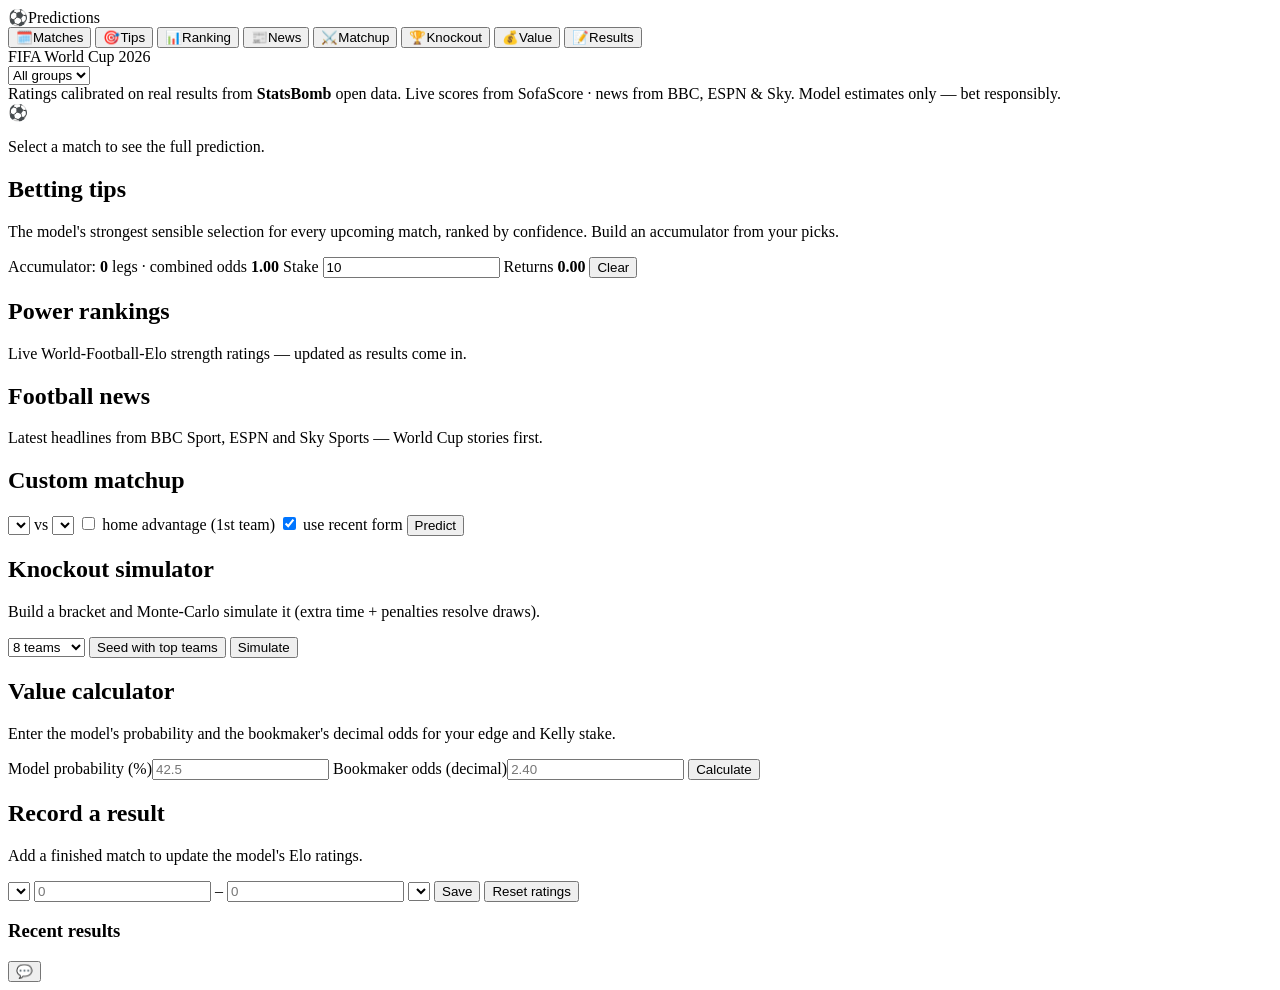
==== app/static/index.html @ 7a85ca37 "Calibrate ratings with StatsBomb open data and clean up the UI - New StatsBomb client (app/data/stat" ====
<!doctype html>
<html lang="en">
<head>
  <meta charset="utf-8" />
  <meta name="viewport" content="width=device-width, initial-scale=1" />
  <title>Predictions · World Cup</title>
  <link rel="stylesheet" href="/static/styles.css?v=8" />
</head>
<body>
  <div class="layout">
    <!-- Left icon rail (FotMob-style) -->
    <nav class="rail">
      <div class="rail-logo">⚽<span class="rail-name">Predictions</span></div>
      <button class="rail-item active" data-tab="matches"><span class="ico">🗓️</span><span>Matches</span></button>
      <button class="rail-item" data-tab="tips"><span class="ico">🎯</span><span>Tips</span></button>
      <button class="rail-item" data-tab="rankings"><span class="ico">📊</span><span>Ranking</span></button>
      <button class="rail-item" data-tab="news"><span class="ico">📰</span><span>News</span></button>
      <button class="rail-item" data-tab="matchup"><span class="ico">⚔️</span><span>Matchup</span></button>
      <button class="rail-item" data-tab="knockout"><span class="ico">🏆</span><span>Knockout</span></button>
      <button class="rail-item" data-tab="value"><span class="ico">💰</span><span>Value</span></button>
      <button class="rail-item" data-tab="results"><span class="ico">📝</span><span>Results</span></button>
      <div class="rail-spacer"></div>
      <button id="logout" class="rail-item" hidden><span class="ico">↩︎</span><span>Log out</span></button>
    </nav>

    <main class="content">
      <!-- MATCHES: list + detail -->
      <section id="tab-matches" class="panel active">
        <div class="col-list">
          <div class="list-head">
            <div class="title">FIFA World Cup 2026</div>
            <span id="source-badge" class="badge"></span>
          </div>
          <div class="filterbar">
            <select id="round-filter" class="pill-select"><option value="">All groups</option></select>
          </div>
          <div id="matchlist" class="matchlist"></div>
          <div class="datasrc">Ratings calibrated on real results from
            <b>StatsBomb</b> open data. Live scores from SofaScore · news from
            BBC, ESPN &amp; Sky. Model estimates only — bet responsibly.</div>
        </div>
        <aside class="col-detail">
          <div id="detail-pane" class="detail-pane">
            <div class="detail-empty">
              <div class="big-ball">⚽</div>
              <p>Select a match to see the full prediction.</p>
            </div>
          </div>
        </aside>
      </section>

      <!-- TIPS -->
      <section id="tab-tips" class="panel">
        <div class="pad">
          <h2 class="ph">Betting tips</h2>
          <p class="hint">The model's strongest sensible selection for every upcoming match, ranked by confidence. Build an accumulator from your picks.</p>
          <div id="bet-of-day"></div>
          <div class="acca-bar">
            <span>Accumulator: <b id="acca-count">0</b> legs · combined odds <b id="acca-odds">1.00</b></span>
            <label>Stake <input type="number" id="acca-stake" value="10" min="1" class="goals" /></label>
            <span>Returns <b id="acca-return">0.00</b></span>
            <button id="acca-clear" class="ghost">Clear</button>
          </div>
          <div id="tips-board" class="tips-board"></div>
        </div>
      </section>

      <!-- RANKINGS -->
      <section id="tab-rankings" class="panel">
        <div class="pad">
          <h2 class="ph">Power rankings</h2>
          <p class="hint">Live World-Football-Elo strength ratings — updated as results come in.</p>
          <div id="rankings" class="rankings"></div>
        </div>
      </section>

      <!-- NEWS -->
      <section id="tab-news" class="panel">
        <div class="pad">
          <h2 class="ph">Football news</h2>
          <p class="hint">Latest headlines from BBC Sport, ESPN and Sky Sports — World Cup stories first.</p>
          <div id="newslist" class="newslist"></div>
        </div>
      </section>

      <!-- MATCHUP -->
      <section id="tab-matchup" class="panel">
        <div class="pad">
          <h2 class="ph">Custom matchup</h2>
          <div class="picker">
            <select id="home-team" class="pill-select"></select>
            <span class="vs">vs</span>
            <select id="away-team" class="pill-select"></select>
            <label class="check"><input type="checkbox" id="home-adv" /> home advantage (1st team)</label>
            <label class="check"><input type="checkbox" id="use-form" checked /> use recent form</label>
            <button id="run-matchup">Predict</button>
          </div>
          <div id="matchup-result" class="inline-detail"></div>
        </div>
      </section>

      <!-- KNOCKOUT -->
      <section id="tab-knockout" class="panel">
        <div class="pad">
          <h2 class="ph">Knockout simulator</h2>
          <p class="hint">Build a bracket and Monte-Carlo simulate it (extra time + penalties resolve draws).</p>
          <div class="knockout-controls">
            <select id="bracket-size" class="pill-select">
              <option value="4">4 teams</option>
              <option value="8" selected>8 teams</option>
              <option value="16">16 teams</option>
            </select>
            <button id="seed-top" class="ghost">Seed with top teams</button>
            <button id="run-bracket">Simulate</button>
          </div>
          <div id="bracket-picks" class="bracket-picks"></div>
          <div id="bracket-result"></div>
        </div>
      </section>

      <!-- VALUE -->
      <section id="tab-value" class="panel">
        <div class="pad">
          <h2 class="ph">Value calculator</h2>
          <p class="hint">Enter the model's probability and the bookmaker's decimal odds for your edge and Kelly stake.</p>
          <div class="value-form">
            <label>Model probability (%)<input type="number" id="v-prob" step="0.1" placeholder="42.5" /></label>
            <label>Bookmaker odds (decimal)<input type="number" id="v-odds" step="0.01" placeholder="2.40" /></label>
            <button id="run-value">Calculate</button>
          </div>
          <div id="value-result"></div>
        </div>
      </section>

      <!-- RESULTS -->
      <section id="tab-results" class="panel">
        <div class="pad">
          <h2 class="ph">Record a result</h2>
          <p class="hint">Add a finished match to update the model's Elo ratings.</p>
          <div class="result-form">
            <select id="r-home" class="pill-select"></select>
            <input type="number" id="r-gh" min="0" class="goals" placeholder="0" />
            <span class="vs">–</span>
            <input type="number" id="r-ga" min="0" class="goals" placeholder="0" />
            <select id="r-away" class="pill-select"></select>
            <button id="run-result">Save</button>
            <button id="reset-ratings" class="ghost danger">Reset ratings</button>
          </div>
          <div id="result-feedback"></div>
          <h3 class="section-title">Recent results</h3>
          <div id="results-log" class="results-log"></div>
        </div>
      </section>
    </main>
  </div>

  <!-- AI helper (corner) -->
  <button id="chat-fab" title="Ask Predi AI">💬</button>
  <div id="chat-panel" hidden>
    <header class="chat-head">
      <span>🤖 Predi AI</span>
      <button id="chat-close" class="chat-x">×</button>
    </header>
    <div id="chat-msgs" class="chat-msgs"></div>
    <form id="chat-form" class="chat-form">
      <input id="chat-input" placeholder="Ask about a match or a bet…" autocomplete="off" />
      <button type="submit">↑</button>
    </form>
  </div>

  <script src="/static/app.js?v=8"></script>
</body>
</html>
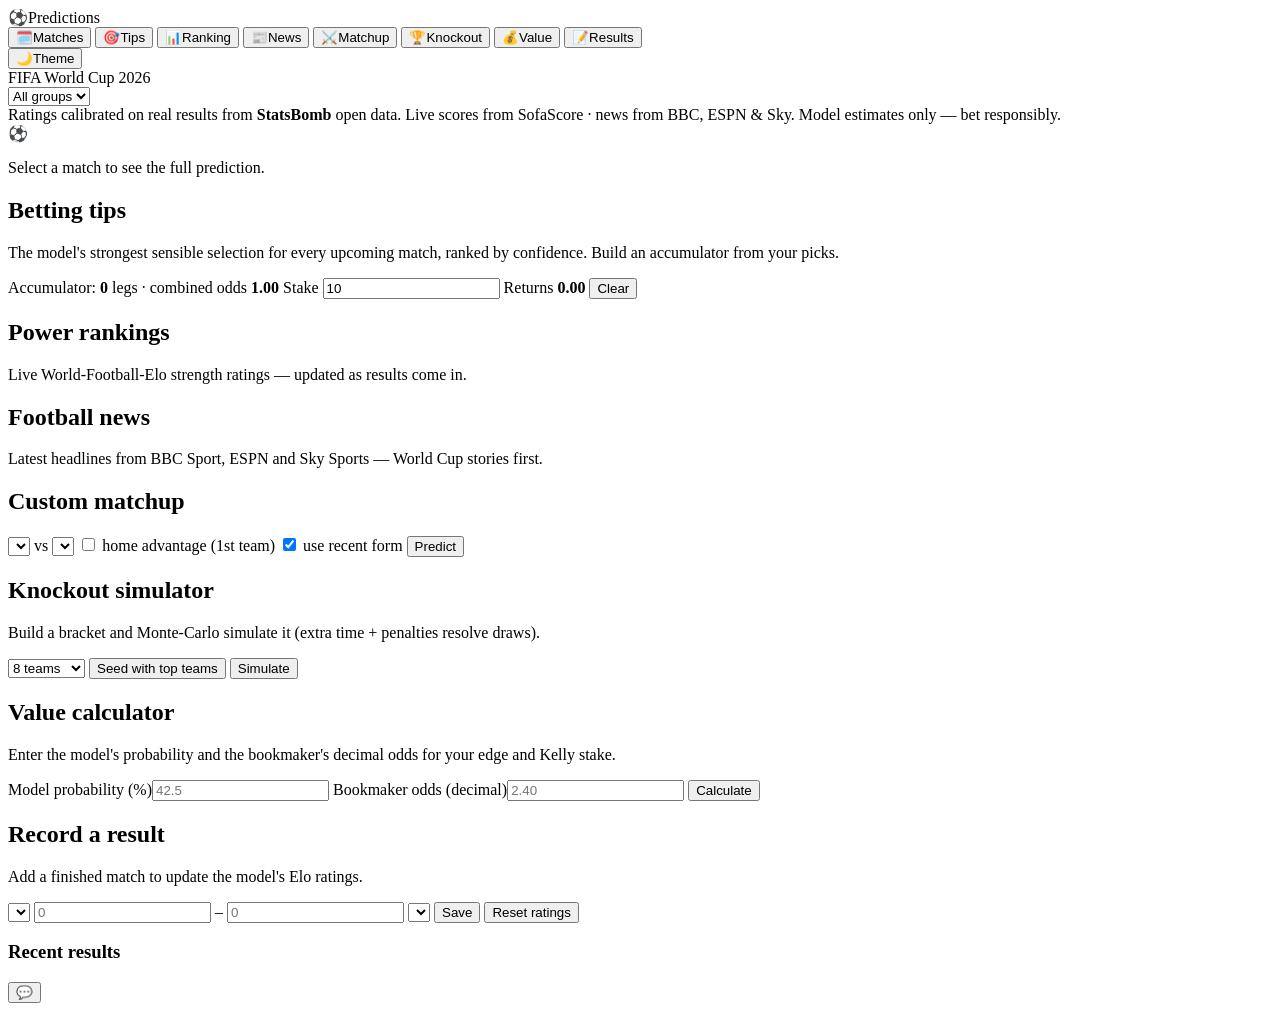
==== commit 792b242a: "Predi AI works without a key, live games, faster server, design polish - Predi AI now answers with N" ====
--- a/app/static/index.html
+++ b/app/static/index.html
@@ -4,7 +4,7 @@
   <meta charset="utf-8" />
   <meta name="viewport" content="width=device-width, initial-scale=1" />
   <title>Predictions · World Cup</title>
-  <link rel="stylesheet" href="/static/styles.css?v=8" />
+  <link rel="stylesheet" href="/static/styles.css?v=11" />
 </head>
 <body>
   <div class="layout">
@@ -20,6 +20,7 @@
       <button class="rail-item" data-tab="value"><span class="ico">💰</span><span>Value</span></button>
       <button class="rail-item" data-tab="results"><span class="ico">📝</span><span>Results</span></button>
       <div class="rail-spacer"></div>
+      <button id="theme-toggle" class="rail-item"><span class="ico">🌙</span><span>Theme</span></button>
       <button id="logout" class="rail-item" hidden><span class="ico">↩︎</span><span>Log out</span></button>
     </nav>
 
@@ -168,6 +169,6 @@
     </form>
   </div>
 
-  <script src="/static/app.js?v=8"></script>
+  <script src="/static/app.js?v=11"></script>
 </body>
 </html>
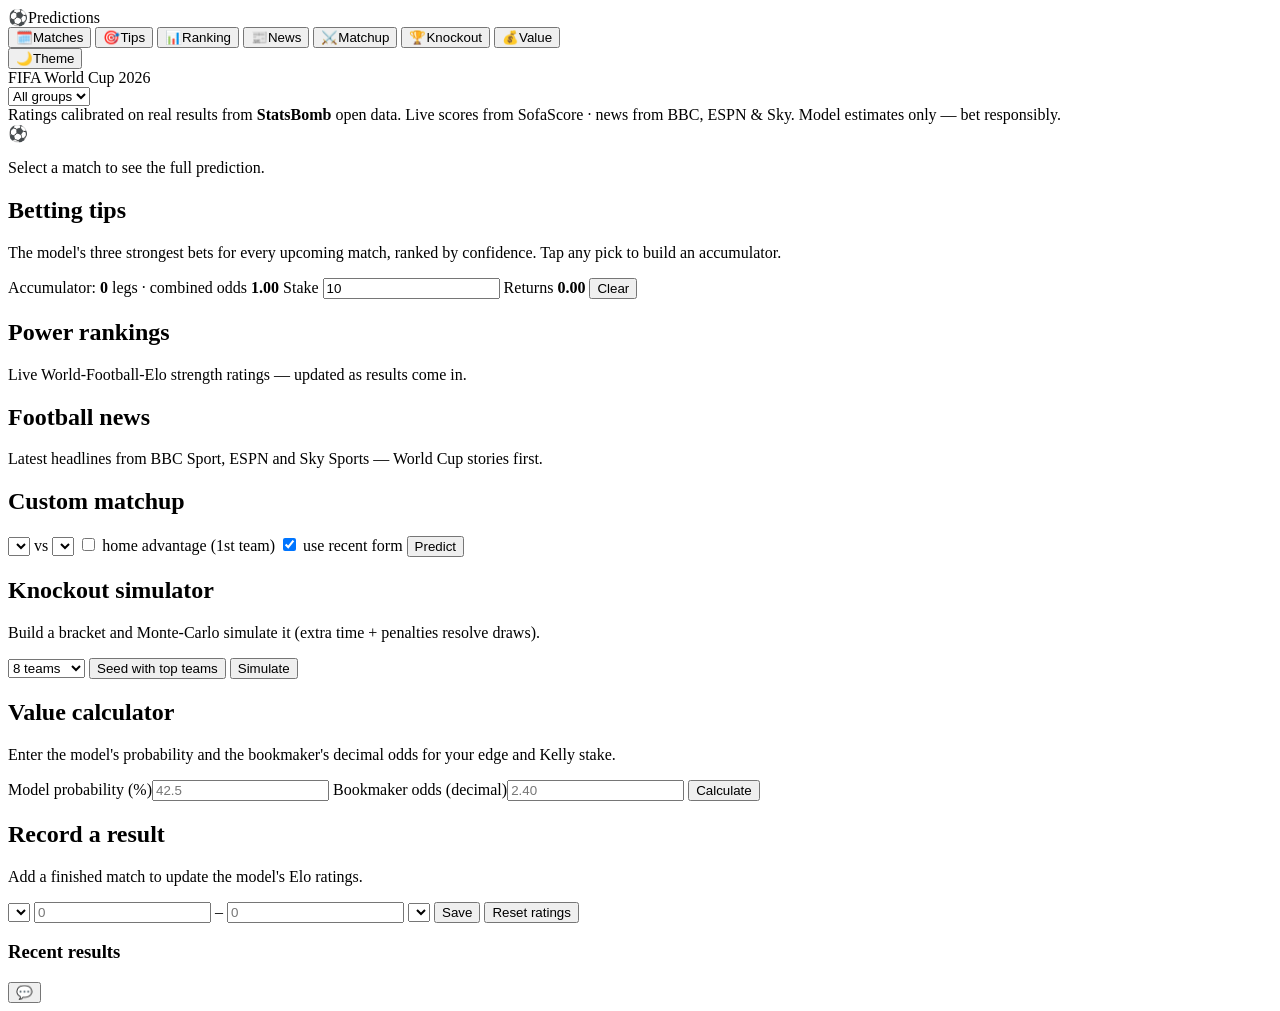
==== commit b3c0b3df: "Add Spain result, richer betting board, and declutter - Record Spain 0-0 Cape Verde (the shock draw)" ====
--- a/app/static/index.html
+++ b/app/static/index.html
@@ -4,7 +4,7 @@
   <meta charset="utf-8" />
   <meta name="viewport" content="width=device-width, initial-scale=1" />
   <title>Predictions · World Cup</title>
-  <link rel="stylesheet" href="/static/styles.css?v=11" />
+  <link rel="stylesheet" href="/static/styles.css?v=12" />
 </head>
 <body>
   <div class="layout">
@@ -18,7 +18,6 @@
       <button class="rail-item" data-tab="matchup"><span class="ico">⚔️</span><span>Matchup</span></button>
       <button class="rail-item" data-tab="knockout"><span class="ico">🏆</span><span>Knockout</span></button>
       <button class="rail-item" data-tab="value"><span class="ico">💰</span><span>Value</span></button>
-      <button class="rail-item" data-tab="results"><span class="ico">📝</span><span>Results</span></button>
       <div class="rail-spacer"></div>
       <button id="theme-toggle" class="rail-item"><span class="ico">🌙</span><span>Theme</span></button>
       <button id="logout" class="rail-item" hidden><span class="ico">↩︎</span><span>Log out</span></button>
@@ -54,7 +53,7 @@
       <section id="tab-tips" class="panel">
         <div class="pad">
           <h2 class="ph">Betting tips</h2>
-          <p class="hint">The model's strongest sensible selection for every upcoming match, ranked by confidence. Build an accumulator from your picks.</p>
+          <p class="hint">The model's three strongest bets for every upcoming match, ranked by confidence. Tap any pick to build an accumulator.</p>
           <div id="bet-of-day"></div>
           <div class="acca-bar">
             <span>Accumulator: <b id="acca-count">0</b> legs · combined odds <b id="acca-odds">1.00</b></span>
@@ -169,6 +168,6 @@
     </form>
   </div>
 
-  <script src="/static/app.js?v=11"></script>
+  <script src="/static/app.js?v=12"></script>
 </body>
 </html>
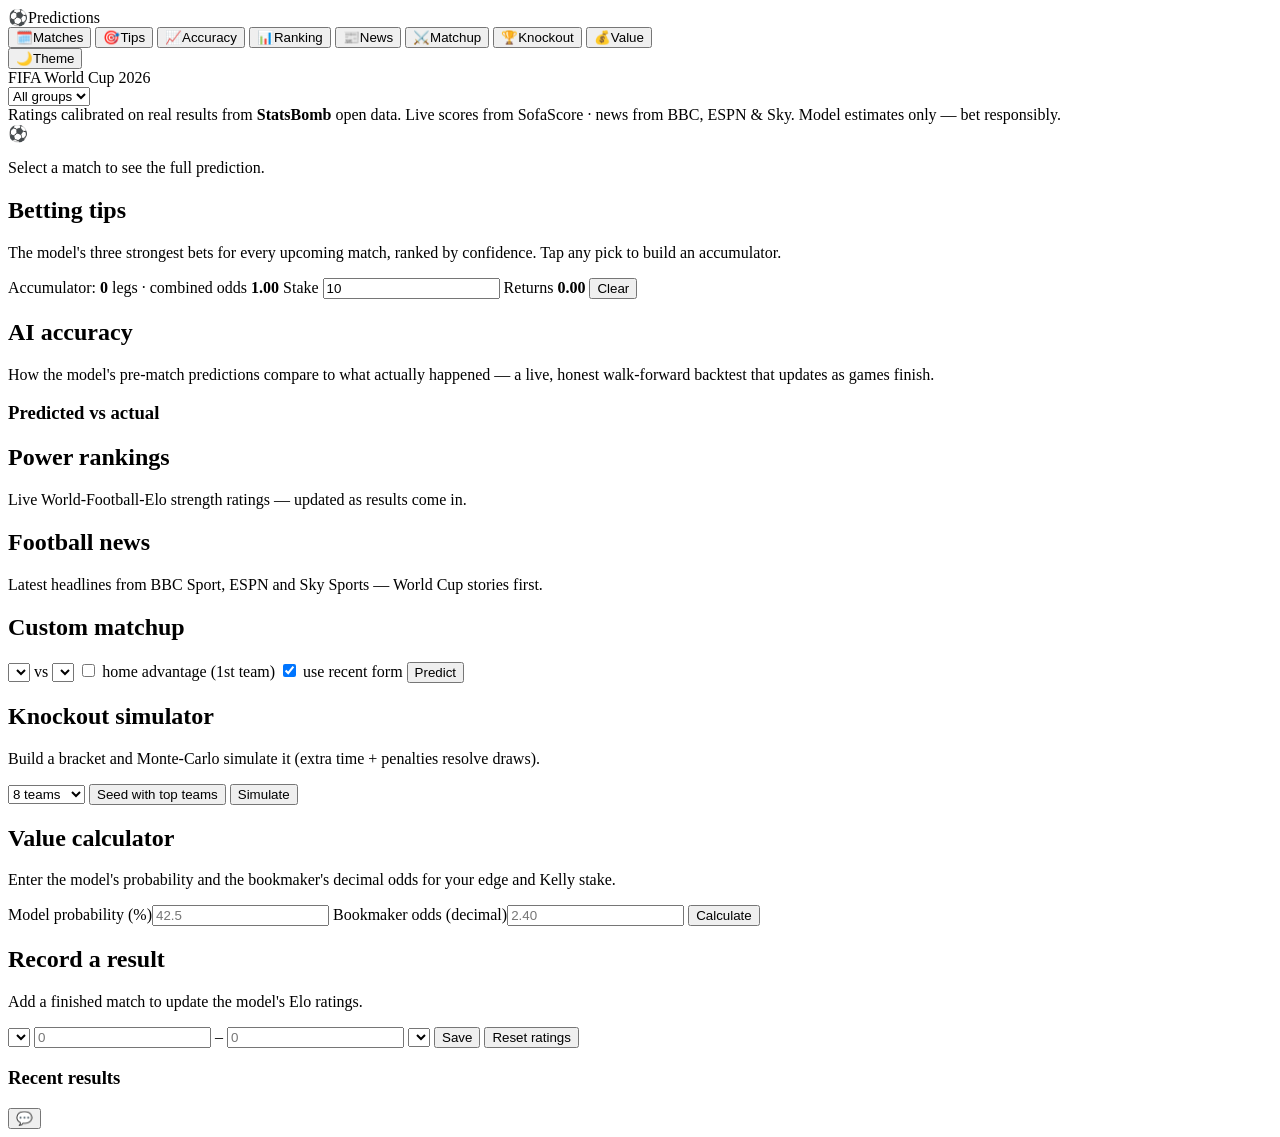
==== commit c1013453: "Add AI accuracy dashboard, kickoff countdown, mobile + premium polish - AI Accuracy tracker: honest " ====
--- a/app/static/index.html
+++ b/app/static/index.html
@@ -4,7 +4,7 @@
   <meta charset="utf-8" />
   <meta name="viewport" content="width=device-width, initial-scale=1" />
   <title>Predictions · World Cup</title>
-  <link rel="stylesheet" href="/static/styles.css?v=12" />
+  <link rel="stylesheet" href="/static/styles.css?v=14" />
 </head>
 <body>
   <div class="layout">
@@ -13,6 +13,7 @@
       <div class="rail-logo">⚽<span class="rail-name">Predictions</span></div>
       <button class="rail-item active" data-tab="matches"><span class="ico">🗓️</span><span>Matches</span></button>
       <button class="rail-item" data-tab="tips"><span class="ico">🎯</span><span>Tips</span></button>
+      <button class="rail-item" data-tab="accuracy"><span class="ico">📈</span><span>Accuracy</span></button>
       <button class="rail-item" data-tab="rankings"><span class="ico">📊</span><span>Ranking</span></button>
       <button class="rail-item" data-tab="news"><span class="ico">📰</span><span>News</span></button>
       <button class="rail-item" data-tab="matchup"><span class="ico">⚔️</span><span>Matchup</span></button>
@@ -62,6 +63,17 @@
             <button id="acca-clear" class="ghost">Clear</button>
           </div>
           <div id="tips-board" class="tips-board"></div>
+        </div>
+      </section>
+
+      <!-- ACCURACY -->
+      <section id="tab-accuracy" class="panel">
+        <div class="pad">
+          <h2 class="ph">AI accuracy</h2>
+          <p class="hint">How the model's pre-match predictions compare to what actually happened — a live, honest walk-forward backtest that updates as games finish.</p>
+          <div id="accuracy-cards" class="acc-cards"></div>
+          <h3 class="section-title">Predicted vs actual</h3>
+          <div id="accuracy-log" class="acc-log"></div>
         </div>
       </section>
 
@@ -168,6 +180,6 @@
     </form>
   </div>
 
-  <script src="/static/app.js?v=12"></script>
+  <script src="/static/app.js?v=14"></script>
 </body>
 </html>
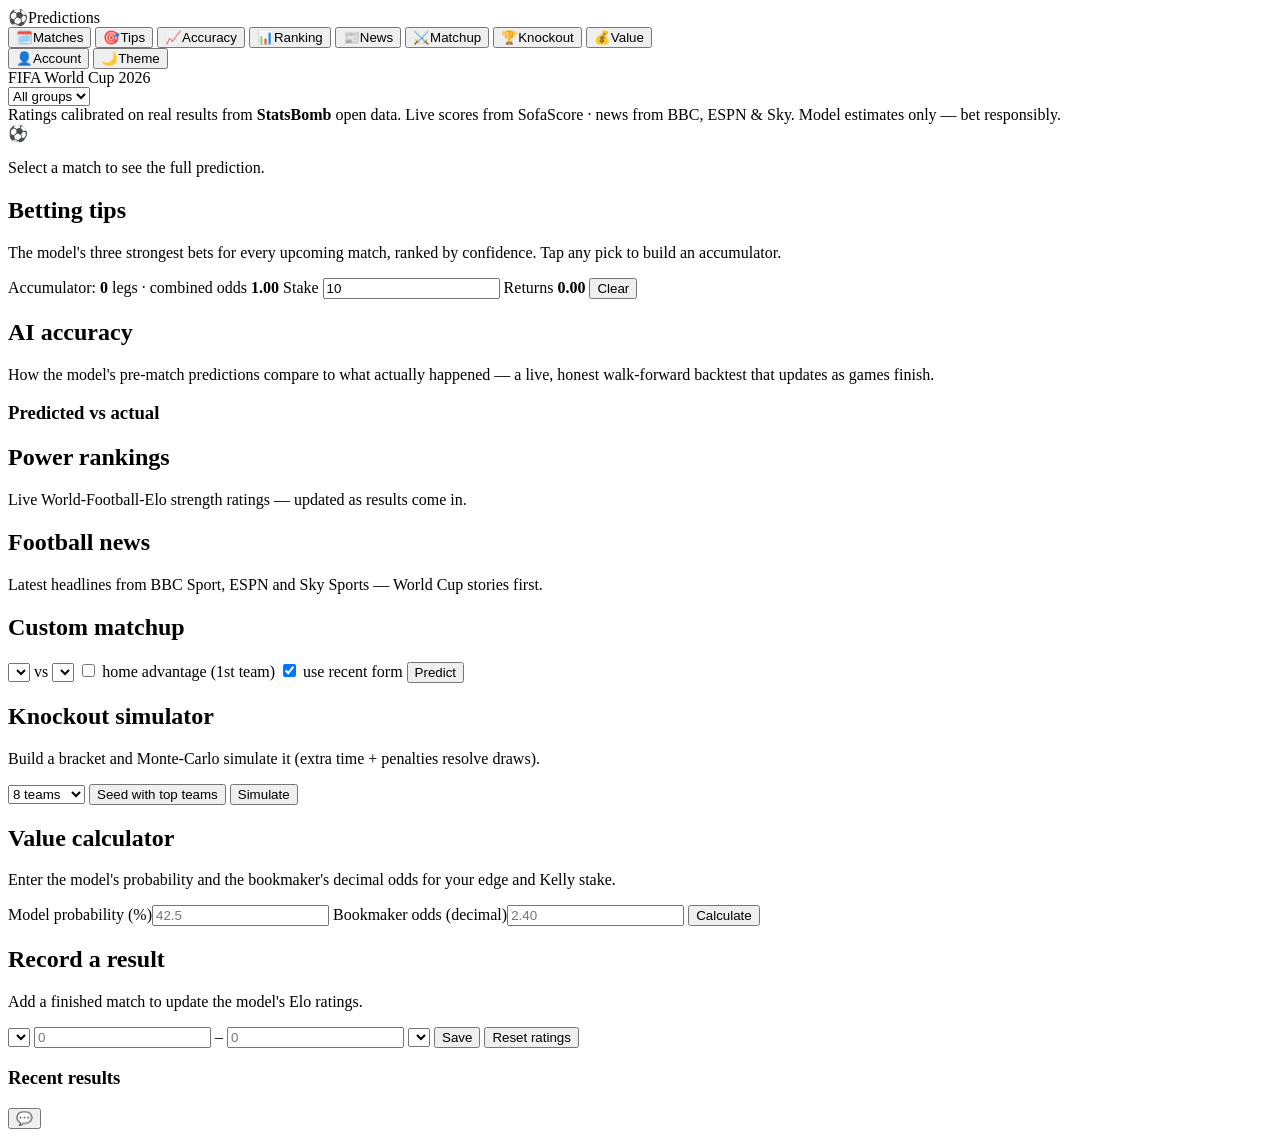
==== commit 391476c9: "Phase 1: user accounts, favourites, saved picks, daily picks (SQLite) - Optional accounts (app still" ====
--- a/app/static/index.html
+++ b/app/static/index.html
@@ -4,7 +4,7 @@
   <meta charset="utf-8" />
   <meta name="viewport" content="width=device-width, initial-scale=1" />
   <title>Predictions · World Cup</title>
-  <link rel="stylesheet" href="/static/styles.css?v=14" />
+  <link rel="stylesheet" href="/static/styles.css?v=16" />
 </head>
 <body>
   <div class="layout">
@@ -20,6 +20,7 @@
       <button class="rail-item" data-tab="knockout"><span class="ico">🏆</span><span>Knockout</span></button>
       <button class="rail-item" data-tab="value"><span class="ico">💰</span><span>Value</span></button>
       <div class="rail-spacer"></div>
+      <button id="account-btn" class="rail-item"><span class="ico">👤</span><span>Account</span></button>
       <button id="theme-toggle" class="rail-item"><span class="ico">🌙</span><span>Theme</span></button>
       <button id="logout" class="rail-item" hidden><span class="ico">↩︎</span><span>Log out</span></button>
     </nav>
@@ -166,6 +167,14 @@
     </main>
   </div>
 
+  <!-- Account modal -->
+  <div id="account-modal" class="modal-overlay" hidden>
+    <div class="modal-box">
+      <button class="modal-x" id="account-close">×</button>
+      <div id="account-content"></div>
+    </div>
+  </div>
+
   <!-- AI helper (corner) -->
   <button id="chat-fab" title="Ask Predi AI">💬</button>
   <div id="chat-panel" hidden>
@@ -180,6 +189,6 @@
     </form>
   </div>
 
-  <script src="/static/app.js?v=14"></script>
+  <script src="/static/app.js?v=16"></script>
 </body>
 </html>
